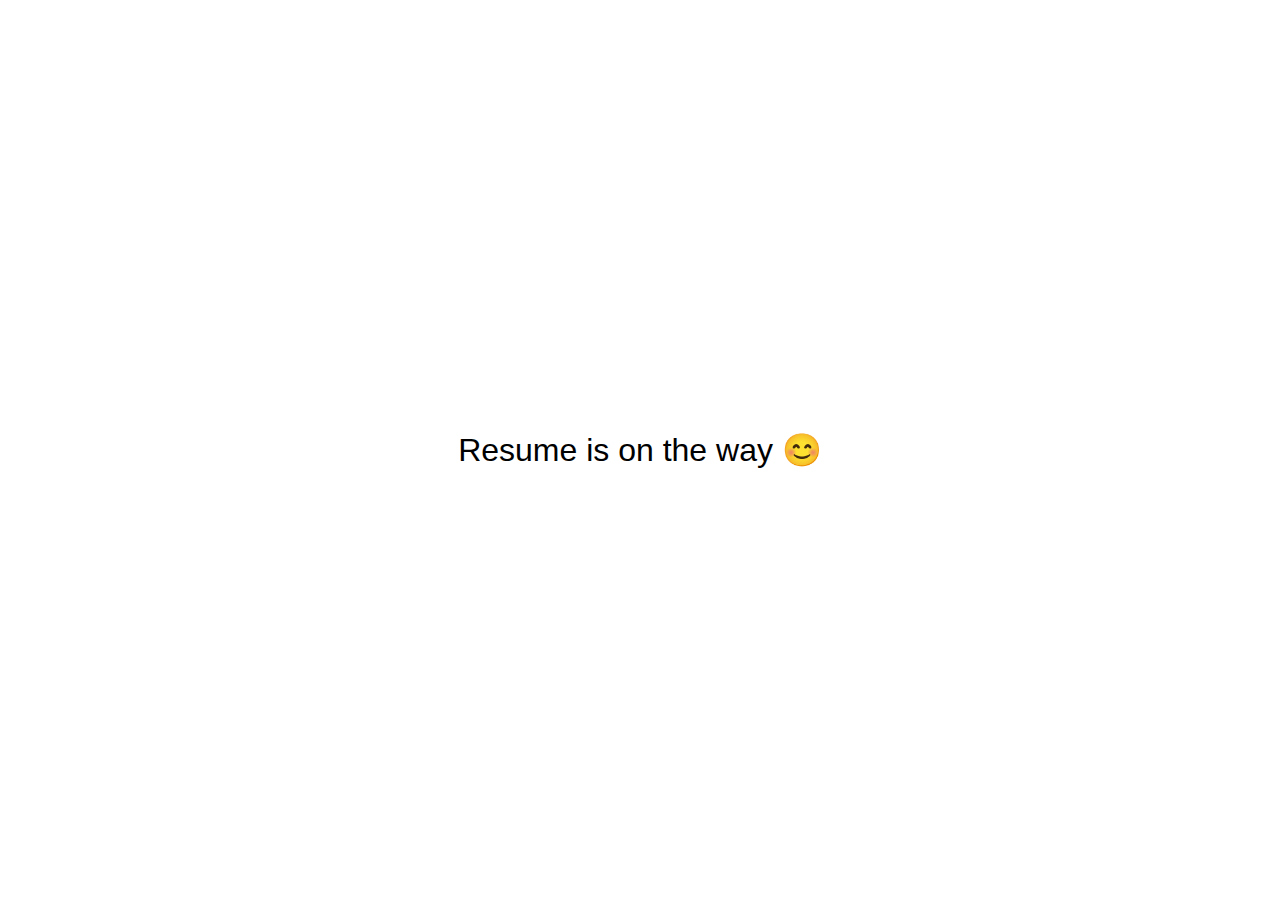
==== no_resume.html @ 09762151 "all the thing are now responsive" ====
<!DOCTYPE html>
<html lang="en">
<head>
    <meta charset="UTF-8">
    <meta name="viewport" content="width=device-width, initial-scale=1.0">
    <link rel="icon" href="./assets/favicon.ico" type="image/x-icon" />
    <title>Resume Coming Soon</title>
    <style>
        body {
            display: flex;
            justify-content: center;
            align-items: center;
            height: 100vh;
            margin: 0;
            background-color: white;
            font-family: Arial, sans-serif;
        }
        .message {
            text-align: center;
            font-size: 2rem;
            color: black;
        }
    </style>
</head>
<body>
    <div class="message">
        Resume is on the way 😊
    </div>
</body>
</html>
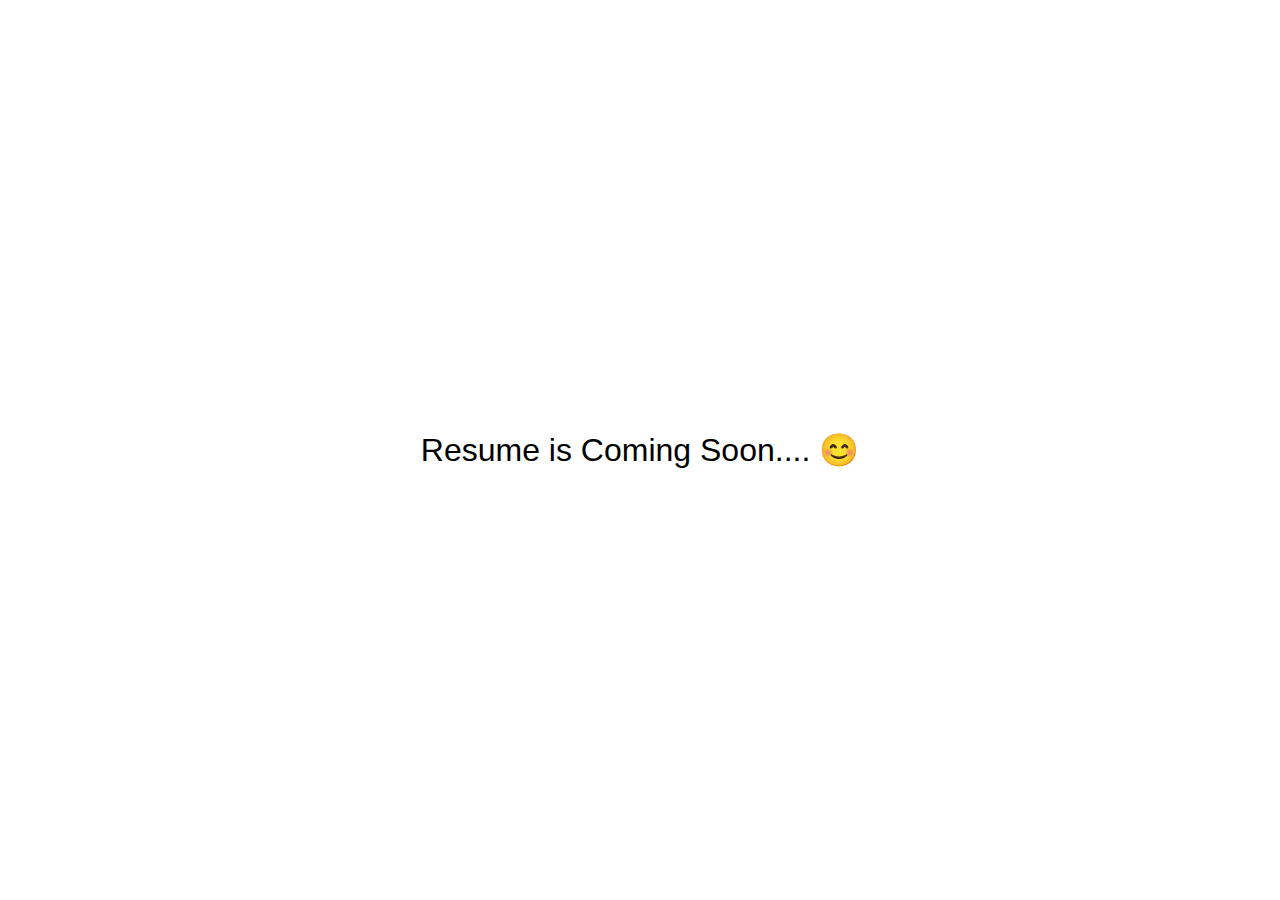
==== commit 8b53ecee: "ok" ====
--- a/no_resume.html
+++ b/no_resume.html
@@ -24,7 +24,7 @@
 </head>
 <body>
     <div class="message">
-        Resume is on the way 😊
+        Resume is Coming Soon.... 😊
     </div>
 </body>
 </html>
